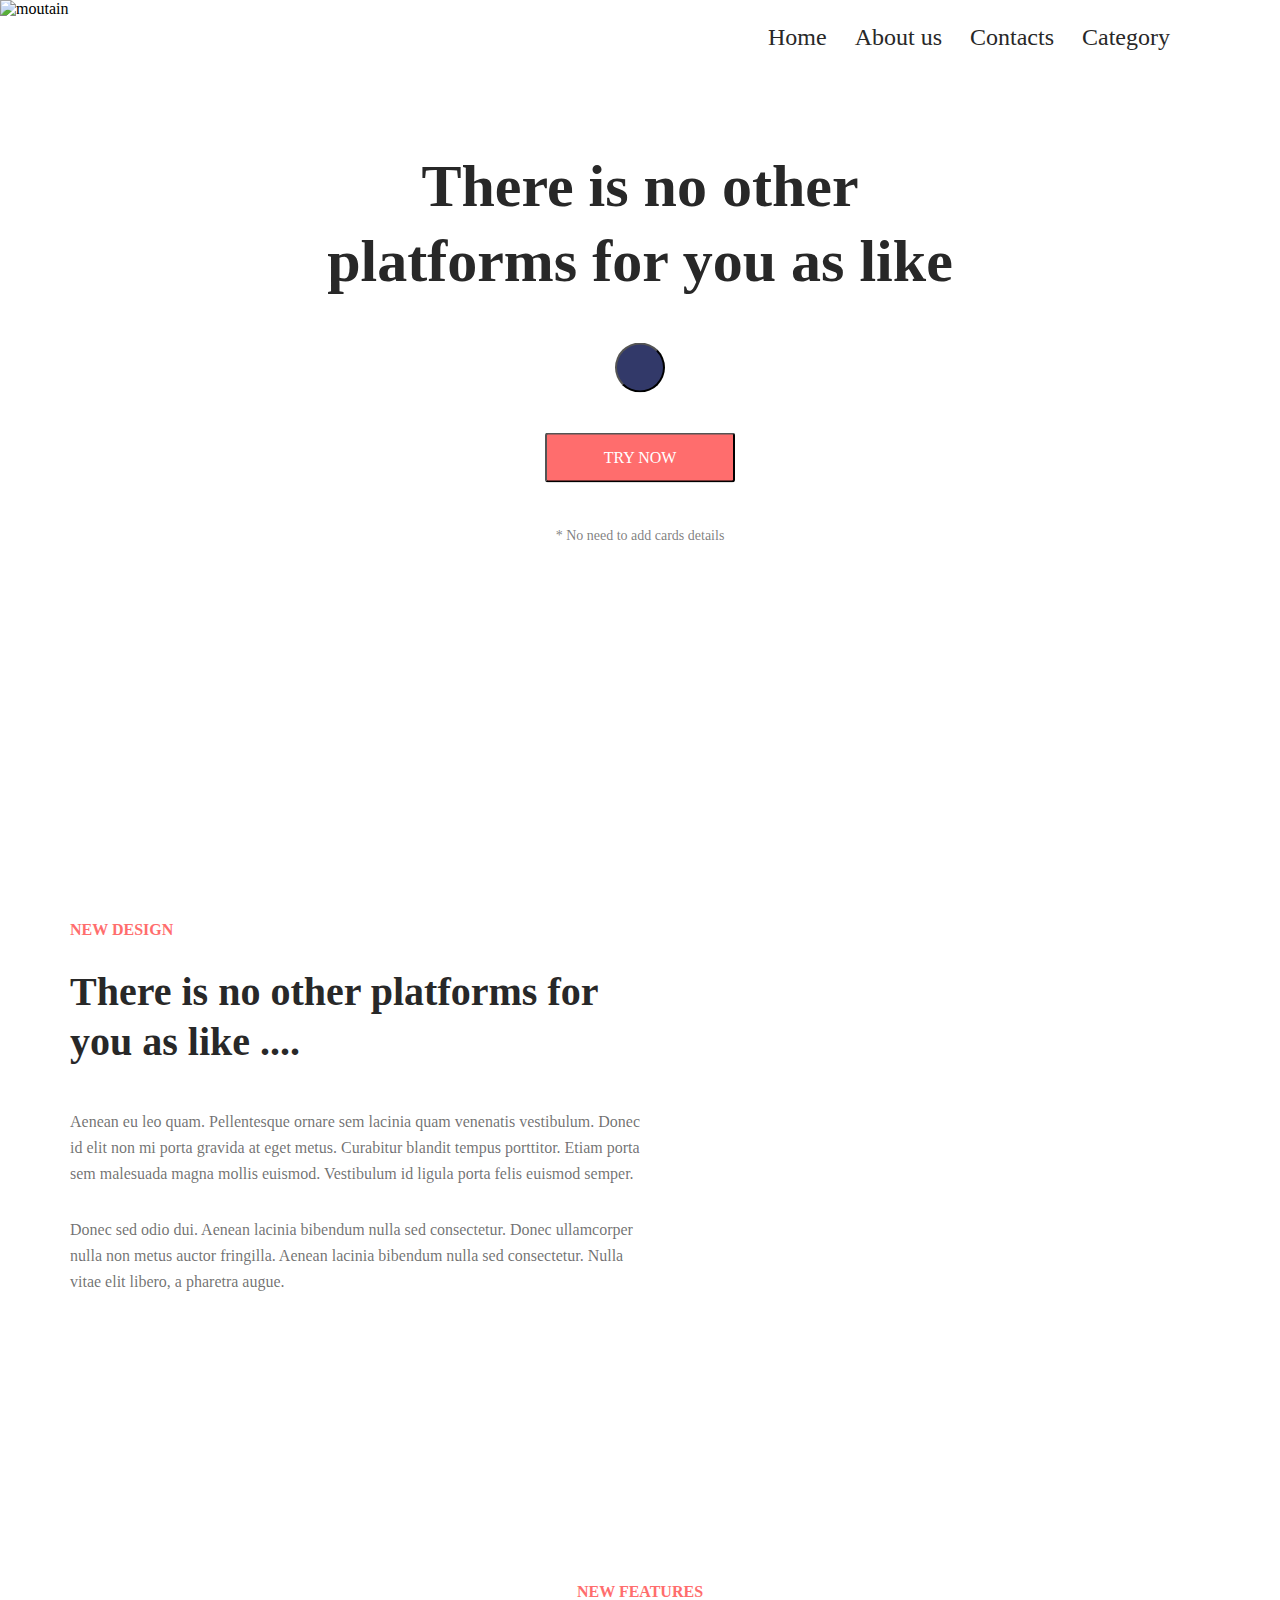
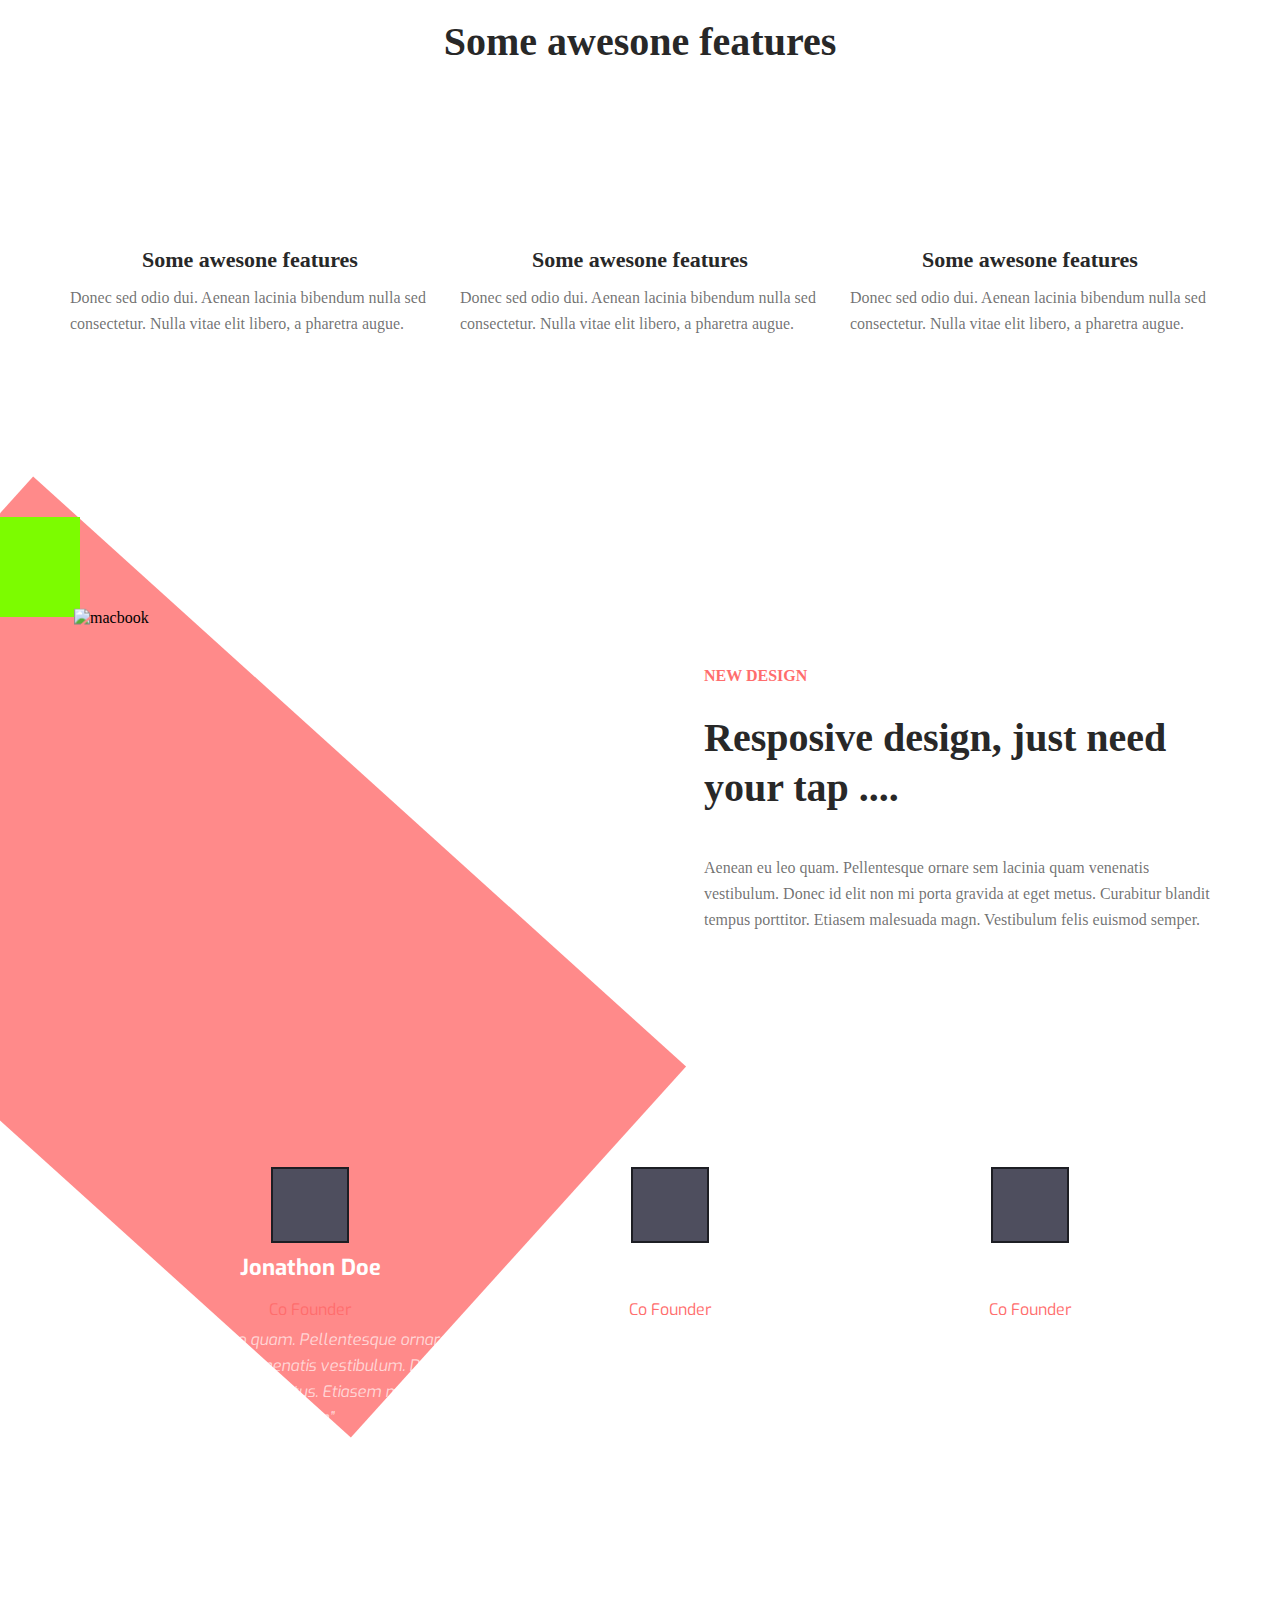
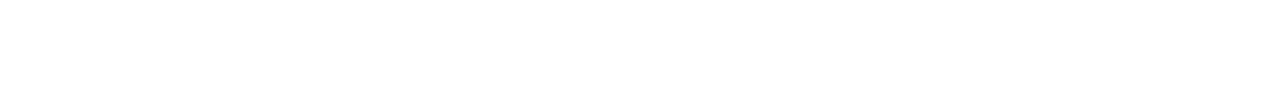
==== new-design/index.html @ 98acbd94 "end work" ====
<!DOCTYPE html>
<html lang="en">
  <head>
    <meta charset="UTF-8" />
    <meta name="viewport" content="width=device-width, initial-scale=1.0" />
    <title>Document</title>
    <link rel="stylesheet" href="css/normalize.css" />
    <link
      href="https://fonts.googleapis.com/css2?family=Exo:wght@500&display=swap"
      rel="stylesheet"
    />
    <link rel="stylesheet" href="css/style.css" />
  </head>
  <body>
    <header class="clearfix header">
      <div class="wrapper clearfix">
        <nav class="navigation">
          <ul class="menu clearfix">
            <li class="menu-list">
              <a href="#" class="menu-list-link">Home</a>
            </li>
            <li class="menu-list">
              <a href="#" class="menu-list-link">About us</a>
            </li>
            <li class="menu-list">
              <a href="#" class="menu-list-link">Contacts</a>
            </li>
            <li class="menu-list">
              <a href="#" class="menu-list-link">Category</a>
            </li>
          </ul>
        </nav>
      </div>

      <img
        src="img/header_bg.jpg"
        alt="moutain"
        width="1440"
        height="813"
        class="mount-bg"
      />
      <section class="video-section">
        <h1 class="main-title">There is no other platforms for you as like</h1>
        <button type="button" class="circle-button"></button>
        <button class="try-now-button">try now</button>
        <p class="video-text">* No need to add cards details</p>
      </section>
    </header>
    <main>
      <section class="new-design">
        <div class="design-wrapper">
          <div class="new-design-text-wrapper">
            <h2 class="title">NEW DESIGN</h2>
            <h3 class="second-title">
              There is no other platforms for you as like ....
            </h3>
            <p class="new-design-text">
              Aenean eu leo quam. Pellentesque ornare sem lacinia quam venenatis
              vestibulum. Donec id elit non mi porta gravida at eget metus.
              Curabitur blandit tempus porttitor. Etiam porta sem malesuada
              magna mollis euismod. Vestibulum id ligula porta felis euismod
              semper.
            </p>
            <p class="new-design-text">
              Donec sed odio dui. Aenean lacinia bibendum nulla sed consectetur.
              Donec ullamcorper nulla non metus auctor fringilla. Aenean lacinia
              bibendum nulla sed consectetur. Nulla vitae elit libero, a
              pharetra augue.
            </p>
          </div>
        </div>
        <div class="bg-quad"></div>
      </section>
      <section class="features">
        <h2 class="title">NEW FEATURES</h2>
        <h3 class="second-title">Some awesone features</h3>
        <ul class="features-list clearfix">
          <li class="features-item picture">
            <h4 class="features-name">Some awesone features</h4>
            <p class="features-text">
              Donec sed odio dui. Aenean lacinia bibendum nulla sed consectetur.
              Nulla vitae elit libero, a pharetra augue.
            </p>
          </li>
          <li class="features-item airplane">
            <h4 class="features-name">Some awesone features</h4>
            <p class="features-text">
              Donec sed odio dui. Aenean lacinia bibendum nulla sed consectetur.
              Nulla vitae elit libero, a pharetra augue.
            </p>
          </li>
          <li class="features-item bulb">
            <h4 class="features-name">Some awesone features</h4>
            <p class="features-text">
              Donec sed odio dui. Aenean lacinia bibendum nulla sed consectetur.
              Nulla vitae elit libero, a pharetra augue.
            </p>
          </li>
        </ul>
      </section>
      <section class="resposive">
        <div class="rectangle"></div>
        <div class="hidden"></div>
        <div class="rec"></div>
        <!-- <div class="resposive-wrapper"> -->
        <img
          src="img/macbook.png"
          alt="macbook"
          width="630"
          height="367"
          class="macbook"
        />
        <div class="resposive-text">
          <h2 class="title">NEW DESIGN</h2>
          <h3 class="second-title">
            Resposive design, just need your tap ....
          </h3>
          <p class="features-text">
            Aenean eu leo quam. Pellentesque ornare sem lacinia quam venenatis
            vestibulum. Donec id elit non mi porta gravida at eget metus.
            Curabitur blandit tempus porttitor. Etiasem malesuada magn.
            Vestibulum felis euismod semper.
          </p>
        </div>
        <!-- </div> -->
      </section>
      <section class="fouders">
        <ul class="founder-list clearfix">
          <li class="founder-item">
            <div class="founder-rectangele"></div>
            <h3 class="fouder-title">Jonathon Doe</h3>
            <span class="founder-staring">Co Founder</span>
            <p class="fouder-text">
              “Aenean eu leo quam. Pellentesque ornare sem lacinia quam
              venenatis vestibulum. Donec id gravida at eget metus. Etiasem
              malesuada magn”
            </p>
          </li>
          <li class="founder-item">
            <div class="founder-rectangele"></div>
            <h3 class="fouder-title">Jonathon Doe</h3>
            <span class="founder-staring">Co Founder</span>
            <p class="fouder-text">
              “Aenean eu leo quam. Pellentesque ornare sem lacinia quam
              venenatis vestibulum. Donec id gravida at eget metus. Etiasem
              malesuada magn”
            </ы>
          </li>
          <li class="founder-item">
            <div class="founder-rectangele"></div>
            <h3 class="fouder-title">Jonathon Doe</h3>
            <span class="founder-staring">Co Founder</span>
            <p class="fouder-text">
              “Aenean eu leo quam. Pellentesque ornare sem lacinia quam
              venenatis vestibulum. Donec id gravida at eget metus. Etiasem
              malesuada magn”
            </ы>
          </li>
        </ul>
        <ul class="icons clearfix">
          <li class="icons-list icons-item-one"></li>
          <li class="icons-list icons-item-two"></li>
          <li class="icons-list icons-item-three"></li>
          <li class="icons-list icons-item-four"></li>
          <li class="icons-list icons-item-five"></li>
        </ul>
      </section>
    </main>
  </body>
</html>
---- new-design/css/style.css ----
html {
  box-sizing: border-box;
}
*,
*::before,
*::after {
  box-sizing: inherit;
}
* {
  margin: 0;
  padding: 0;
}
img {
  display: block;
  max-width: 100%;
  height: auto;
}
.clearfix::after {
  content: '';
  display: table;
  clear: both;
}
.wrapper {
  width: 1170px;
  position: absolute;
  margin: 0 auto;
}
.mount-bg {
  width: 100%;
  z-index: -1;
}
.header {
  position: relative;
}
.navigation {
  float: right;
}
.menu-list {
  float: left;
  list-style: none;
}
.menu-list:not(:last-child) {
  margin-right: 28px;
}
.menu-list-link {
  text-decoration: none;
  font-size: 24px;
  font-family: 'Myriad Pro';
  color: rgb(40, 40, 40);
  line-height: 3.125;
  text-align: center;
}
.video-section {
  position: absolute;
  top: 50%;
  left: 50%;
  transform: translate(-50%, -50%);
}
.main-title {
  font-size: 60px;
  font-family: 'Myriad Pro';
  color: rgb(40, 40, 40);
  line-height: 1.25;
  text-align: center;
  margin-bottom: 44px;
}
.circle-button {
  display: block;
  width: 50px;
  height: 50px;
  border-radius: 50%;
  background-color: #323969;
  margin: 0 auto;
  background-image: url(../img/icon/polygon.png);
  background-repeat: no-repeat;
  background-position: center center;
  margin-bottom: 40px;
  cursor: pointer;
}
.try-now-button {
  display: block;
  width: 190px;
  height: 50px;
  background-color: #ff6d6d;
  border-radius: 3px;
  color: #ffffff;
  cursor: pointer;
  font-size: 16px;
  font-family: 'Myriad Pro';
  color: rgb(255, 255, 255);
  text-transform: uppercase;
  text-align: center;
  margin: 0 auto 16px;
}
.video-text {
  font-size: 14px;
  font-family: 'Myriad Pro';
  color: rgba(40, 40, 40, 0.6);
  line-height: 5.357;
  text-align: center;
  margin: 0;
}
.new-design {
  position: relative;
  width: 100%;
}
.design-wrapper {
  width: 1140px;
  margin: 0 auto 152px;
}
.title {
  font-size: 16px;
  font-family: 'Myriad Pro';
  color: rgb(255, 109, 109);
  line-height: 3.125;
  text-align: left;
  margin-bottom: 12px;
}
.new-design-text-wrapper {
  padding-top: 182px;
  width: 585px;
}
.new-design-text {
  font-size: 16px;
  font-family: 'Myriad Pro';
  color: rgba(40, 40, 40, 0.659);
  line-height: 1.625;
}
.new-design-text:not(:last-child) {
  margin-bottom: 30px;
}
.bg-quad {
  position: absolute;
  right: 0;
  top: 0;
  width: 568px;
  height: 724px;
  background-image: url(../img/section2_img.jpg);
  background-repeat: no-repeat;
}
.features {
  position: relative;
  width: 100%;
  height: 100%;
  background-image: url(../img/section3_bg.jpg);
  background-repeat: no-repeat;
  background-position: center top;
  padding-bottom: 180px;
}
.design-title {
  font-size: 22px;
  font-family: 'Exo';
  color: rgb(40, 40, 40);
  line-height: 2.271;
  text-align: center;
}
.design-text {
  font-size: 16px;
  font-family: 'Exo';
  color: rgba(40, 40, 40, 0.659);
  line-height: 1.625;
  text-align: center;
}
.features .title {
  text-align: center;
  padding-top: 120px;
  margin: 0;
}
.second-title {
  font-size: 40px;
  font-family: 'Myriad Pro';
  color: rgb(40, 40, 40);
  line-height: 1.25;
  text-align: left;
  margin-bottom: 42px;
}
.features .second-title {
  text-align: center;
  margin-bottom: 88px;
}
.features-list {
  width: 1140px;
  display: block;
  margin: 0 auto;
}
.features-item {
  width: 360px;
  list-style: none;
  float: left;
  padding-top: 80px;
}
.features-item:not(:last-child) {
  margin-right: 30px;
}
.features-name {
  font-size: 22px;
  font-family: 'Myriad Pro';
  color: rgb(40, 40, 40);
  line-height: 2.271;
  text-align: center;
}
.features-text {
  font-size: 16px;
  font-family: 'Myriad Pro';
  color: rgba(40, 40, 40, 0.659);
  line-height: 1.625;
  text-align: center;
}
.features-item.picture {
  background-image: url(../img/icon/picture.png);
  background-repeat: no-repeat;
  background-position: center top;
}
.features-item.airplane {
  background-image: url(../img/icon/picture.png);
  background-repeat: no-repeat;
  background-position: center top;
}
.features-item.bulb {
  background-image: url(../img/icon/picture.png);
  background-repeat: no-repeat;
  background-position: center top;
}
.resposive {
  position: relative;
  width: 100%;
  padding-top: 90px;
  padding-bottom: 90px;
}
.rectangle {
  position: absolute;
  background-color: rgb(255, 109, 109);
  opacity: 0.8;
  position: absolute;
  transform: rotate(132.1deg);
  left: -58px;
  top: 0;
  width: 500px;
  height: 880px;
  z-index: -1;
}
.rec {
  position: absolute;
  top: 0;
  left: 0;
  width: 80px;
  height: 100px;
  background-color: lawngreen;
}
.macbook {
  position: absolute;
  top: 50%;
  left: 74px;
  transform: translateY(-50%);
}
.resposive-text {
  position: absolute;
  top: 50%;
  left: 55%;
  transform: translateY(-50%);
  width: 510px;
}
.features-text {
  text-align: left;
}
.hidden {
  /* background-color: lawngreen; */
  width: 1px;
  height: 370px;
}
.fouders {
  color: #ffffff;
  width: 100%;
  height: 100%;
  background-image: url(../img/founder_bg.png);
  background-repeat: no-repeat;
  background-position: center top;
  padding: 100px 0;
}
.founder-rectangele {
  margin: 0 auto;
  width: 78px;
  height: 76px;
  border-style: solid;
  border-width: 2px;
  border-color: rgb(29, 30, 36);
  background-color: rgb(78, 78, 94);
}
.fouder-title {
  font-size: 22px;
  font-family: 'Exo';
  color: rgb(255, 255, 255);
  line-height: 2.271;
  text-align: center;
}
.founder-staring {
  font-size: 16px;
  font-family: 'Exo';
  color: rgb(255, 109, 109);
  line-height: 2.125;
  text-align: center;
}
.fouder-text {
  font-size: 16px;
  font-family: 'Exo';
  color: rgba(255, 255, 255, 0.659);
  font-style: italic;
  line-height: 1.625;
  text-align: center;
}
.founder-list {
  width: 1140px;
  margin: 0 auto;
  padding-bottom: 90px;
}
.founder-item {
  list-style: none;
  width: 360px;
  float: right;
  text-align: center;
}
.icons-item-one {
  width: 130px;
  height: 65px;
  background-image: url(../img/partner-logo/partner-logo-1.png);
  background-repeat: no-repeat;
  background-position: center;
}
.icons-item-two {
  width: 110px;
  height: 56px;
  background-image: url(../img/partner-logo/partner-logo-4.png);
  background-repeat: no-repeat;
  background-position: center;
}
.icons-item-three {
  width: 98px;
  height: 85px;
  background-image: url(../img/partner-logo/partner-logo-5.png);
  background-repeat: no-repeat;
  background-position: center;
}
.icons-item-four {
  width: 95px;
  height: 61px;
  background-image: url(../img/partner-logo/partner-logo-7.png);
  background-repeat: no-repeat;
  background-position: center;
}
.icons-item-five {
  width: 120px;
  height: 54px;
  background-image: url(../img/partner-logo/partner-logo-8.png);
  background-repeat: no-repeat;
  background-position: center;
}
.icons-list {
  float: left;
  list-style: none;
}
.icons-list:not(:last-of-type) {
  margin-right: 86px;
}
.icons {
  width: 976px;
  margin: 0 auto;
}
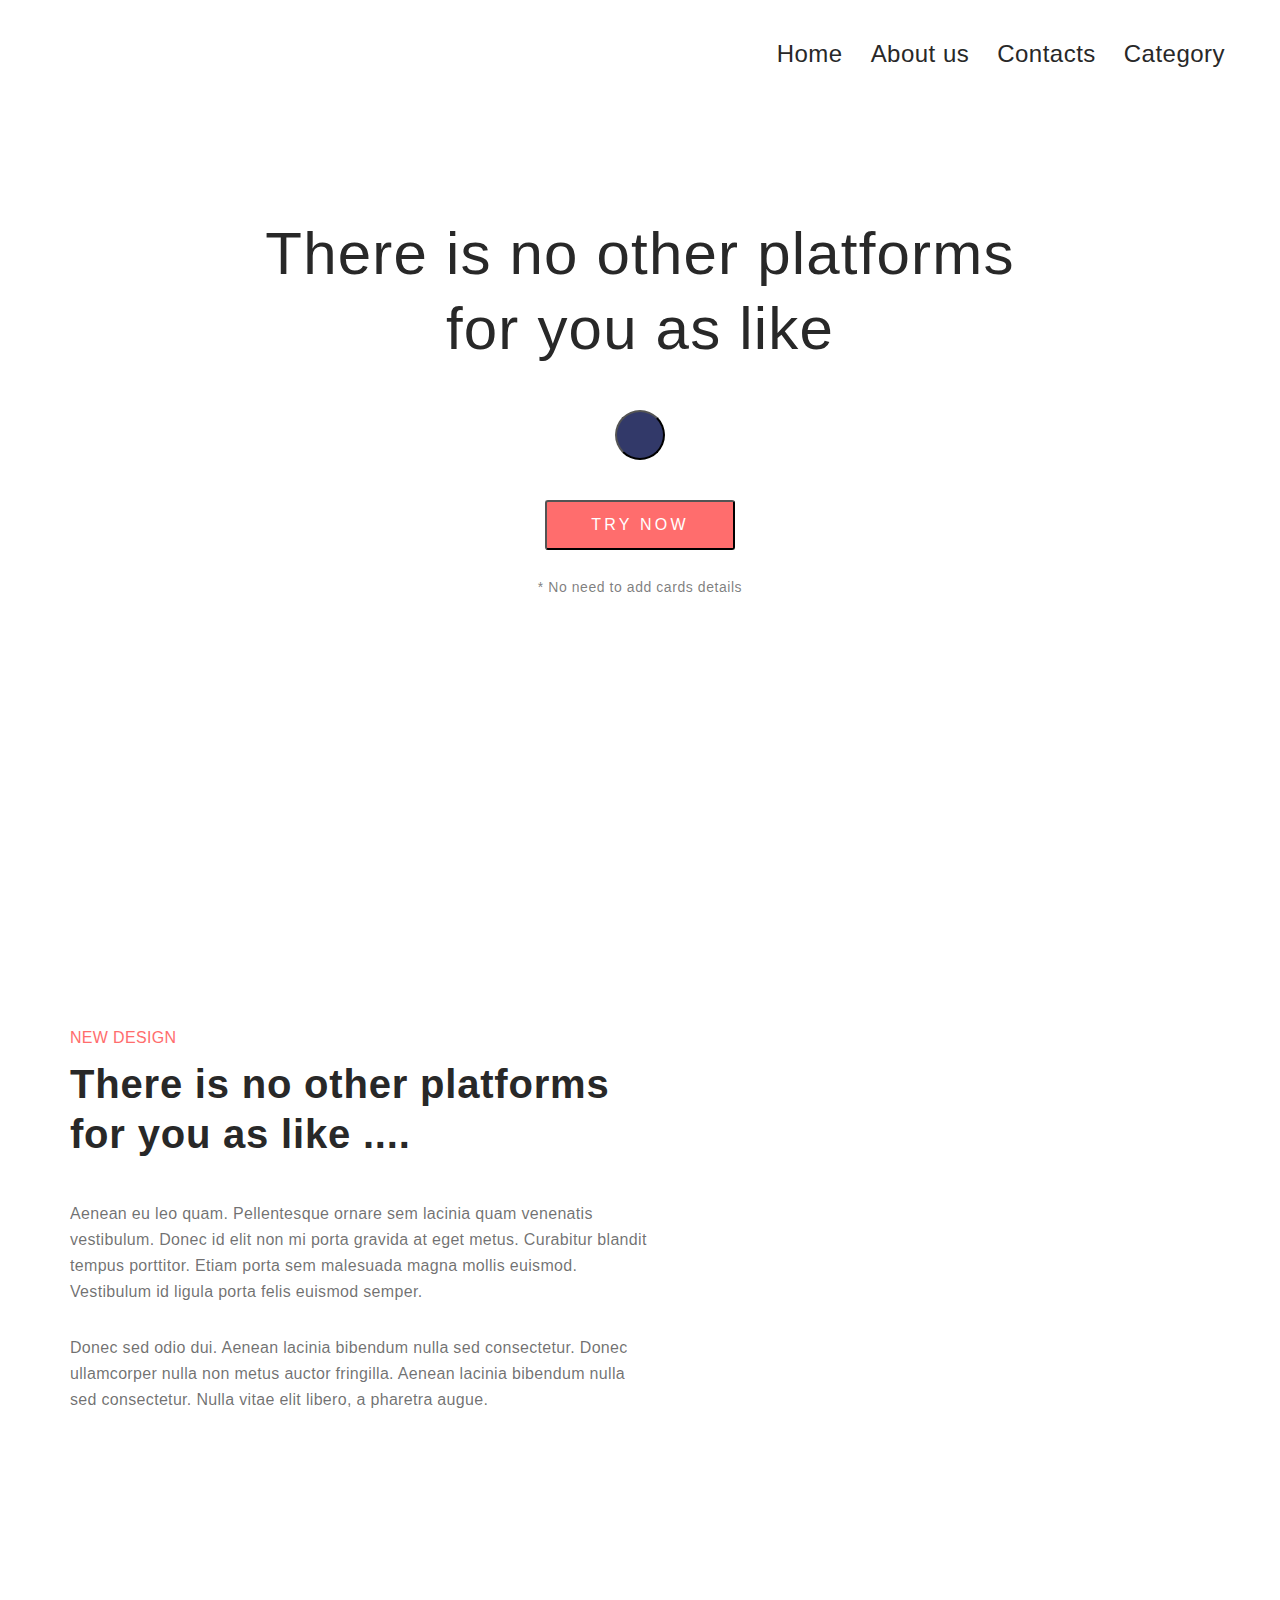
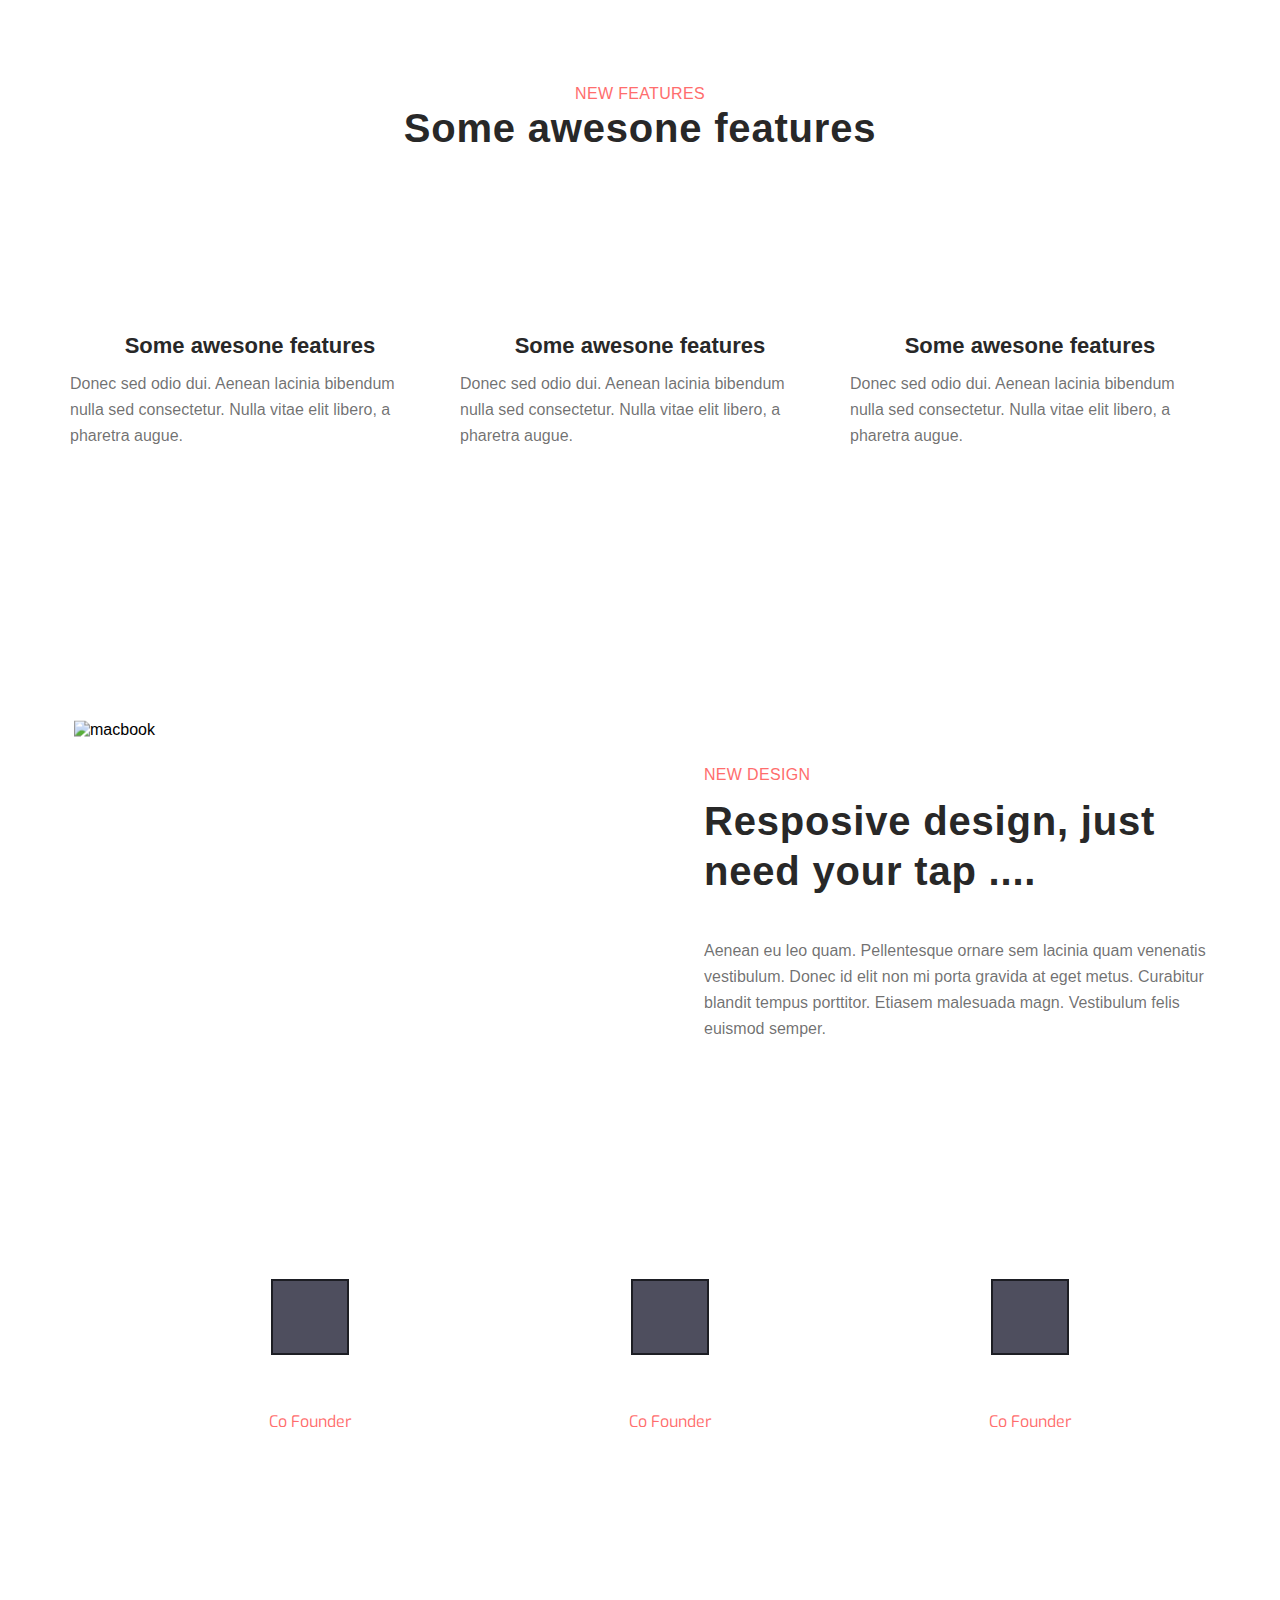
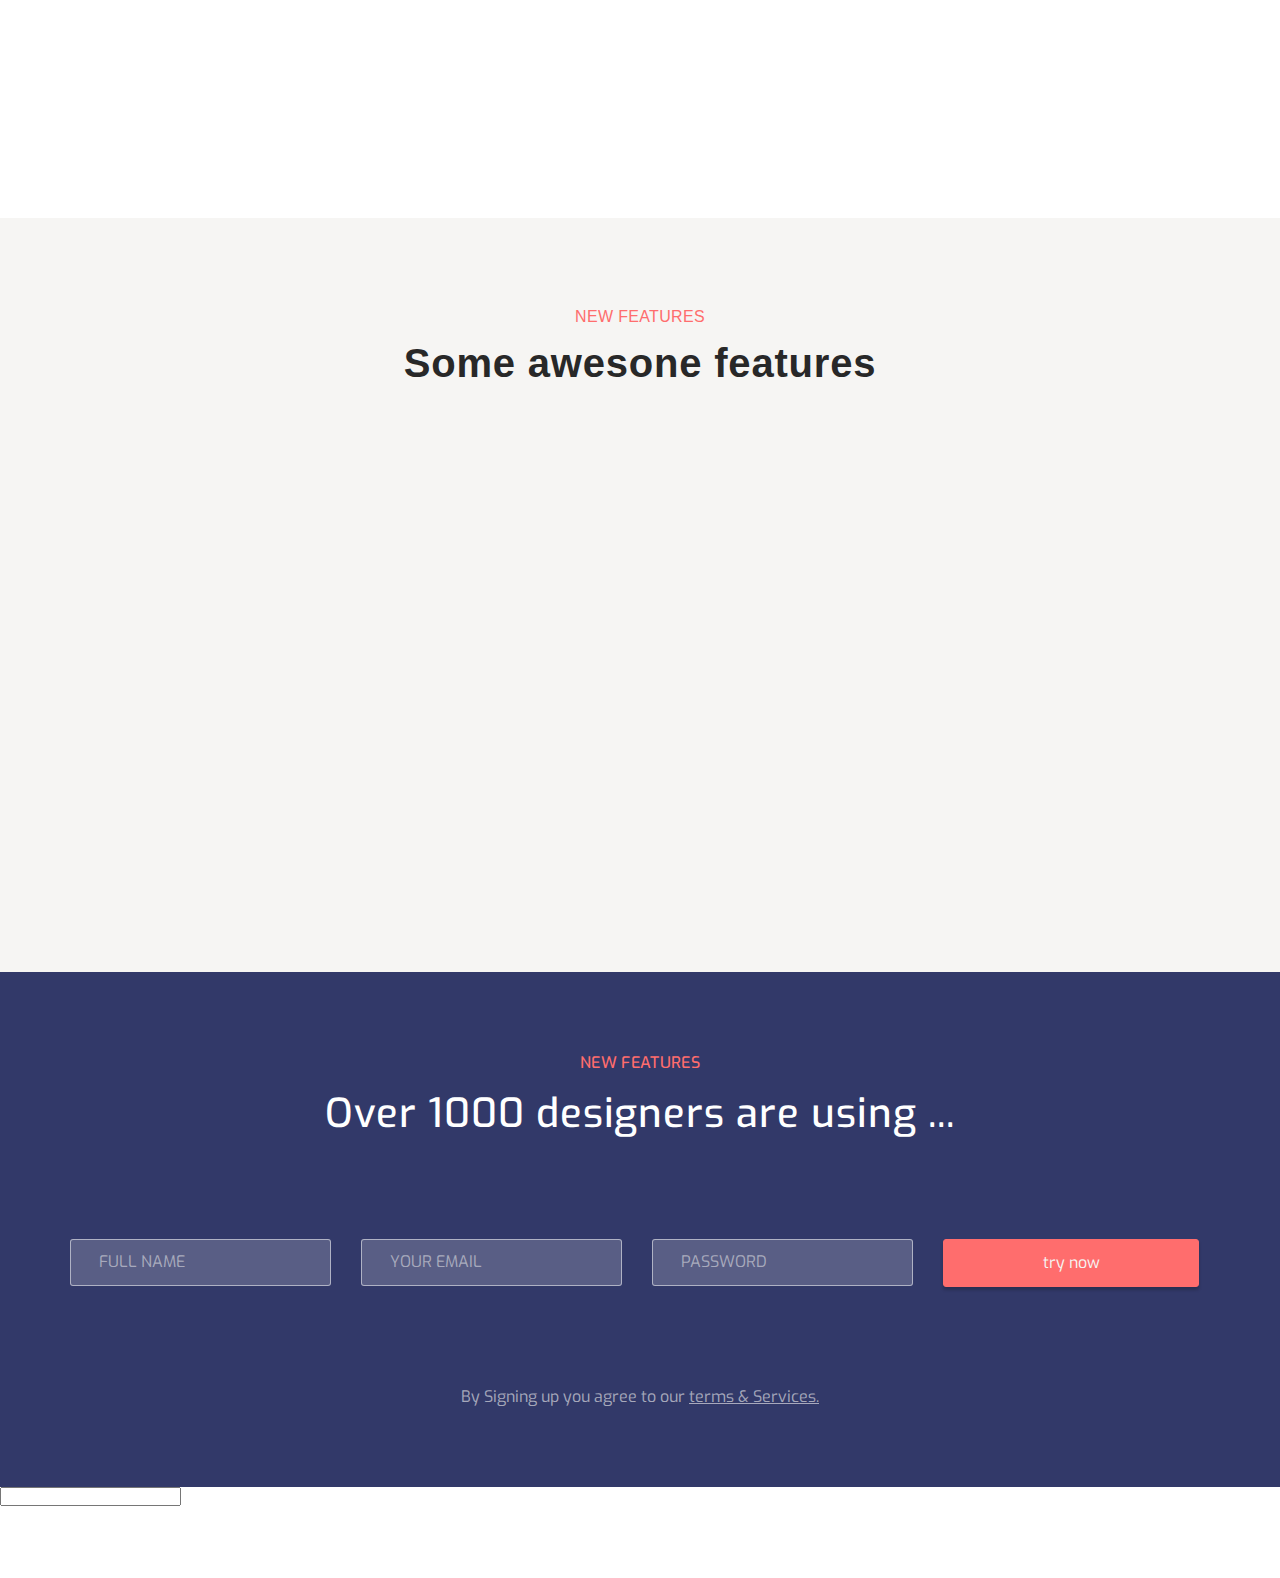
==== commit 76a8406d: "add footer" ====
--- a/new-design/index.html
+++ b/new-design/index.html
@@ -6,7 +6,7 @@
     <title>Document</title>
     <link rel="stylesheet" href="css/normalize.css" />
     <link
-      href="https://fonts.googleapis.com/css2?family=Exo:wght@500&display=swap"
+      href="https://fonts.googleapis.com/css?family=Exo:400,500&display=swap"
       rel="stylesheet"
     />
     <link rel="stylesheet" href="css/style.css" />
@@ -31,14 +31,6 @@
           </ul>
         </nav>
       </div>
-
-      <img
-        src="img/header_bg.jpg"
-        alt="moutain"
-        width="1440"
-        height="813"
-        class="mount-bg"
-      />
       <section class="video-section">
         <h1 class="main-title">There is no other platforms for you as like</h1>
         <button type="button" class="circle-button"></button>
@@ -100,9 +92,9 @@
       </section>
       <section class="resposive">
         <div class="rectangle"></div>
-        <div class="hidden"></div>
-        <div class="rec"></div>
-        <!-- <div class="resposive-wrapper"> -->
+        <!-- <div class="hidden"></div> -->
+        <!-- <div class="rec"></div> -->
+
         <img
           src="img/macbook.png"
           alt="macbook"
@@ -122,7 +114,6 @@
             Vestibulum felis euismod semper.
           </p>
         </div>
-        <!-- </div> -->
       </section>
       <section class="fouders">
         <ul class="founder-list clearfix">
@@ -144,7 +135,7 @@
               “Aenean eu leo quam. Pellentesque ornare sem lacinia quam
               venenatis vestibulum. Donec id gravida at eget metus. Etiasem
               malesuada magn”
-            </ы>
+            </p>
           </li>
           <li class="founder-item">
             <div class="founder-rectangele"></div>
@@ -154,7 +145,7 @@
               “Aenean eu leo quam. Pellentesque ornare sem lacinia quam
               venenatis vestibulum. Donec id gravida at eget metus. Etiasem
               malesuada magn”
-            </ы>
+            </p>
           </li>
         </ul>
         <ul class="icons clearfix">
@@ -165,6 +156,69 @@
           <li class="icons-list icons-item-five"></li>
         </ul>
       </section>
+      <section class="aweson">
+        <h2 class="title">NEW FEATURES</h2>
+        <h3 class="second-title">Some awesone features</h3>
+      </section>
+      <section class="form">
+        <div class="form-wrapper">
+          <h2 class="title">NEW FEATURES</h2>
+          <h3 class="second-title">Over 1000 designers are using ...</h3>
+          <div class="floatform clearfix">
+            <input
+              type="text"
+              class="input-form float-form"
+              placeholder="Full Name"
+            />
+            <input
+              type="text"
+              class="input-form float-form"
+              placeholder="Your email"
+            />
+            <input
+              type="text"
+              class="input-form float-form"
+              placeholder="Password"
+            />
+
+            <button type="button" class="button-tryit">try now</button>
+          </div>
+          <p class="term-text">
+            By Signing up you agree to our
+            <a href="" class="term-link">terms & Services.</a>
+          </p>
+        </div>
+      </section>
+      <footer class="footer">
+        <div class="footer-block">
+          <h5 class="footer-title"></h5>
+          <p class="footer-sutitle"></p>
+        </div>
+        <div class="footer-block">
+          <h5 class="footer-title"></h5>
+          <p class="footer-sutitle"></p>
+          <p class="footer-sutitle"></p>
+          <p class="footer-sutitle"></p>
+        </div>
+        <div class="footer-block">
+          <h5 class="footer-title"></h5>
+          <p class="footer-sutitle"></p>
+          <p class="footer-sutitle"></p>
+          <p class="footer-sutitle"></p>
+        </div>
+        <div class="footer-block">
+          <h5 class="footer-title"></h5>
+          <form action="#">
+            <input type="text" />
+            <ul>
+              <li></li>
+              <li></li>
+              <li></li>
+              <li></li>
+            </ul>
+          </form>
+        </div>
+      </footer>
     </main>
   </body>
 </html>
--- a/new-design/css/style.css
+++ b/new-design/css/style.css
@@ -15,6 +15,9 @@
   max-width: 100%;
   height: auto;
 }
+body {
+  font-family: 'Myriad Pro', sans-serif;
+}
 .clearfix::after {
   content: '';
   display: table;
@@ -22,15 +25,15 @@
 }
 .wrapper {
   width: 1170px;
-  position: absolute;
-  margin: 0 auto;
-}
-.mount-bg {
-  width: 100%;
-  z-index: -1;
+  margin: 0 auto 148px;
 }
 .header {
   position: relative;
+  width: 100%;
+  background-image: url(../img/header_bg.jpg);
+  background-repeat: no-repeat;
+  background-size: cover;
+  padding: 40px 0 222px;
 }
 .navigation {
   float: right;
@@ -45,24 +48,21 @@
 .menu-list-link {
   text-decoration: none;
   font-size: 24px;
-  font-family: 'Myriad Pro';
+  letter-spacing: 0.02em;
+  font-family: 'Myriad Pro', sans-serif;
   color: rgb(40, 40, 40);
-  line-height: 3.125;
-  text-align: center;
-}
-.video-section {
-  position: absolute;
-  top: 50%;
-  left: 50%;
-  transform: translate(-50%, -50%);
+  text-align: center;
 }
 .main-title {
+  width: 750px;
   font-size: 60px;
-  font-family: 'Myriad Pro';
+  font-weight: 400;
+  font-family: 'Myriad Pro', sans-serif;
+  letter-spacing: 0.02em;
   color: rgb(40, 40, 40);
   line-height: 1.25;
   text-align: center;
-  margin-bottom: 44px;
+  margin: 0 auto 44px;
 }
 .circle-button {
   display: block;
@@ -73,7 +73,7 @@
   margin: 0 auto;
   background-image: url(../img/icon/polygon.png);
   background-repeat: no-repeat;
-  background-position: center center;
+  background-position: center;
   margin-bottom: 40px;
   cursor: pointer;
 }
@@ -86,18 +86,20 @@
   color: #ffffff;
   cursor: pointer;
   font-size: 16px;
-  font-family: 'Myriad Pro';
+  font-family: 'Myriad Pro', sans-serif;
+  letter-spacing: 0.2em;
   color: rgb(255, 255, 255);
   text-transform: uppercase;
   text-align: center;
-  margin: 0 auto 16px;
+  margin: 0 auto;
 }
 .video-text {
   font-size: 14px;
-  font-family: 'Myriad Pro';
+  font-family: 'Myriad Pro', sans-serif;
   color: rgba(40, 40, 40, 0.6);
   line-height: 5.357;
   text-align: center;
+  letter-spacing: 0.04em;
   margin: 0;
 }
 .new-design {
@@ -110,11 +112,12 @@
 }
 .title {
   font-size: 16px;
-  font-family: 'Myriad Pro';
+  font-family: 'Myriad Pro', sans-serif;
   color: rgb(255, 109, 109);
-  line-height: 3.125;
   text-align: left;
   margin-bottom: 12px;
+  font-weight: 500;
+  letter-spacing: 0.02em;
 }
 .new-design-text-wrapper {
   padding-top: 182px;
@@ -122,9 +125,10 @@
 }
 .new-design-text {
   font-size: 16px;
-  font-family: 'Myriad Pro';
+  font-family: 'Myriad Pro', sans-serif;
   color: rgba(40, 40, 40, 0.659);
   line-height: 1.625;
+  letter-spacing: 0.02em;
 }
 .new-design-text:not(:last-child) {
   margin-bottom: 30px;
@@ -143,20 +147,22 @@
   width: 100%;
   height: 100%;
   background-image: url(../img/section3_bg.jpg);
+  background-size: cover;
   background-repeat: no-repeat;
   background-position: center top;
   padding-bottom: 180px;
 }
 .design-title {
   font-size: 22px;
-  font-family: 'Exo';
+  font-family: 'Exo', sans-serif;
   color: rgb(40, 40, 40);
   line-height: 2.271;
   text-align: center;
+  letter-spacing: 0.02em;
 }
 .design-text {
   font-size: 16px;
-  font-family: 'Exo';
+  font-family: 'Exo', sans-serif;
   color: rgba(40, 40, 40, 0.659);
   line-height: 1.625;
   text-align: center;
@@ -165,14 +171,16 @@
   text-align: center;
   padding-top: 120px;
   margin: 0;
+  letter-spacing: 0.02em;
 }
 .second-title {
   font-size: 40px;
-  font-family: 'Myriad Pro';
+  font-family: 'Myriad Pro', sans-serif;
   color: rgb(40, 40, 40);
   line-height: 1.25;
   text-align: left;
   margin-bottom: 42px;
+  letter-spacing: 0.02em;
 }
 .features .second-title {
   text-align: center;
@@ -194,14 +202,14 @@
 }
 .features-name {
   font-size: 22px;
-  font-family: 'Myriad Pro';
+  font-family: 'Myriad Pro', sans-serif;
   color: rgb(40, 40, 40);
   line-height: 2.271;
   text-align: center;
 }
 .features-text {
   font-size: 16px;
-  font-family: 'Myriad Pro';
+  font-family: 'Myriad Pro', sans-serif;
   color: rgba(40, 40, 40, 0.659);
   line-height: 1.625;
   text-align: center;
@@ -224,6 +232,7 @@
 .resposive {
   position: relative;
   width: 100%;
+  min-height: 550px;
   padding-top: 90px;
   padding-bottom: 90px;
 }
@@ -238,14 +247,12 @@
   width: 500px;
   height: 880px;
   z-index: -1;
-}
-.rec {
-  position: absolute;
-  top: 0;
-  left: 0;
-  width: 80px;
-  height: 100px;
-  background-color: lawngreen;
+  opacity: 0;
+  transition: 1s;
+}
+.resposive:hover .rectangle {
+  opacity: 1;
+  transition: 1s;
 }
 .macbook {
   position: absolute;
@@ -264,7 +271,6 @@
   text-align: left;
 }
 .hidden {
-  /* background-color: lawngreen; */
   width: 1px;
   height: 370px;
 }
@@ -274,6 +280,7 @@
   height: 100%;
   background-image: url(../img/founder_bg.png);
   background-repeat: no-repeat;
+  background-size: cover;
   background-position: center top;
   padding: 100px 0;
 }
@@ -288,21 +295,21 @@
 }
 .fouder-title {
   font-size: 22px;
-  font-family: 'Exo';
+  font-family: 'Exo', sans-serif;
   color: rgb(255, 255, 255);
   line-height: 2.271;
   text-align: center;
 }
 .founder-staring {
   font-size: 16px;
-  font-family: 'Exo';
+  font-family: 'Exo', sans-serif;
   color: rgb(255, 109, 109);
   line-height: 2.125;
   text-align: center;
 }
 .fouder-text {
   font-size: 16px;
-  font-family: 'Exo';
+  font-family: 'Exo', sans-serif;
   color: rgba(255, 255, 255, 0.659);
   font-style: italic;
   line-height: 1.625;
@@ -365,3 +372,109 @@
   width: 976px;
   margin: 0 auto;
 }
+.aweson {
+  min-height: 754px;
+  background-image: url(../img/window.png), linear-gradient(#f6f5f3, #f6f5f3);
+  background-repeat: no-repeat;
+  background-position: center bottom;
+  text-align: center;
+  padding: 90px 0 0;
+}
+.aweson .title {
+  text-align: center;
+}
+.aweson .second-title {
+  text-align: center;
+}
+.form {
+  padding: 80px 0 80px;
+  background-color: #323969;
+}
+
+.form-wrapper {
+  width: 1140px;
+  margin: 0 auto;
+}
+.button-tryit {
+  border-width: 1px;
+  border-color: rgb(255, 109, 109);
+  border-style: solid;
+  border-radius: 3px;
+  background-color: rgb(255, 109, 109);
+  box-shadow: 0px 3px 3px 0px rgba(14, 15, 15, 0.25);
+  width: 256px;
+  height: 48px;
+}
+.float-form {
+  float: left;
+}
+.input-form {
+  border-width: 1px;
+  border-color: rgb(255, 255, 255, 0.52);
+  border-style: solid;
+  border-radius: 3px;
+  background-color: rgba(246, 245, 243, 0.2);
+  width: 261px;
+  height: 47px;
+}
+.float-form:not(:last-child) {
+  margin: 0 30px 100px 0;
+  padding-left: 28px;
+}
+.float-form::-webkit-input-placeholder {
+  font-size: 16px;
+  font-family: 'Exo', sans-serif;
+  color: rgb(246, 245, 243, 0.52);
+  text-align: left;
+  text-transform: uppercase;
+}
+.button-tryit {
+  position: relative;
+  font-size: 16px;
+  font-family: 'Exo', sans-serif;
+  font-weight: 400;
+  color: rgb(246, 245, 243);
+  text-align: center;
+  cursor: pointer;
+}
+.button-tryit::before {
+  content: '';
+  display: block;
+  position: absolute;
+  width: 226px;
+  height: 41px;
+  top: -58px;
+  left: 50%;
+  transform: translateX(-50%);
+  background-image: url(../img/free-trial.png);
+  background-repeat: no-repeat;
+  margin-bottom: 40px;
+}
+.term-text {
+  font-size: 16px;
+  font-family: 'Exo', sans-serif;
+  color: rgba(246, 245, 243, 0.6);
+  text-align: center;
+}
+.term-link {
+  font-size: 16px;
+  font-family: 'Exo', sans-serif;
+  color: rgba(246, 245, 243, 0.6);
+  cursor: pointer;
+}
+.form-wrapper .second-title {
+  font-size: 40px;
+  font-family: 'Exo', sans-serif;
+  font-weight: 500;
+  color: rgb(255, 255, 255);
+  line-height: 1.25;
+  text-align: center;
+}
+.form-wrapper .title {
+  font-family: 'Exo', sans-serif;
+  text-align: center;
+  margin-bottom: 16px;
+}
+.form .second-title {
+  margin-bottom: 100px;
+}
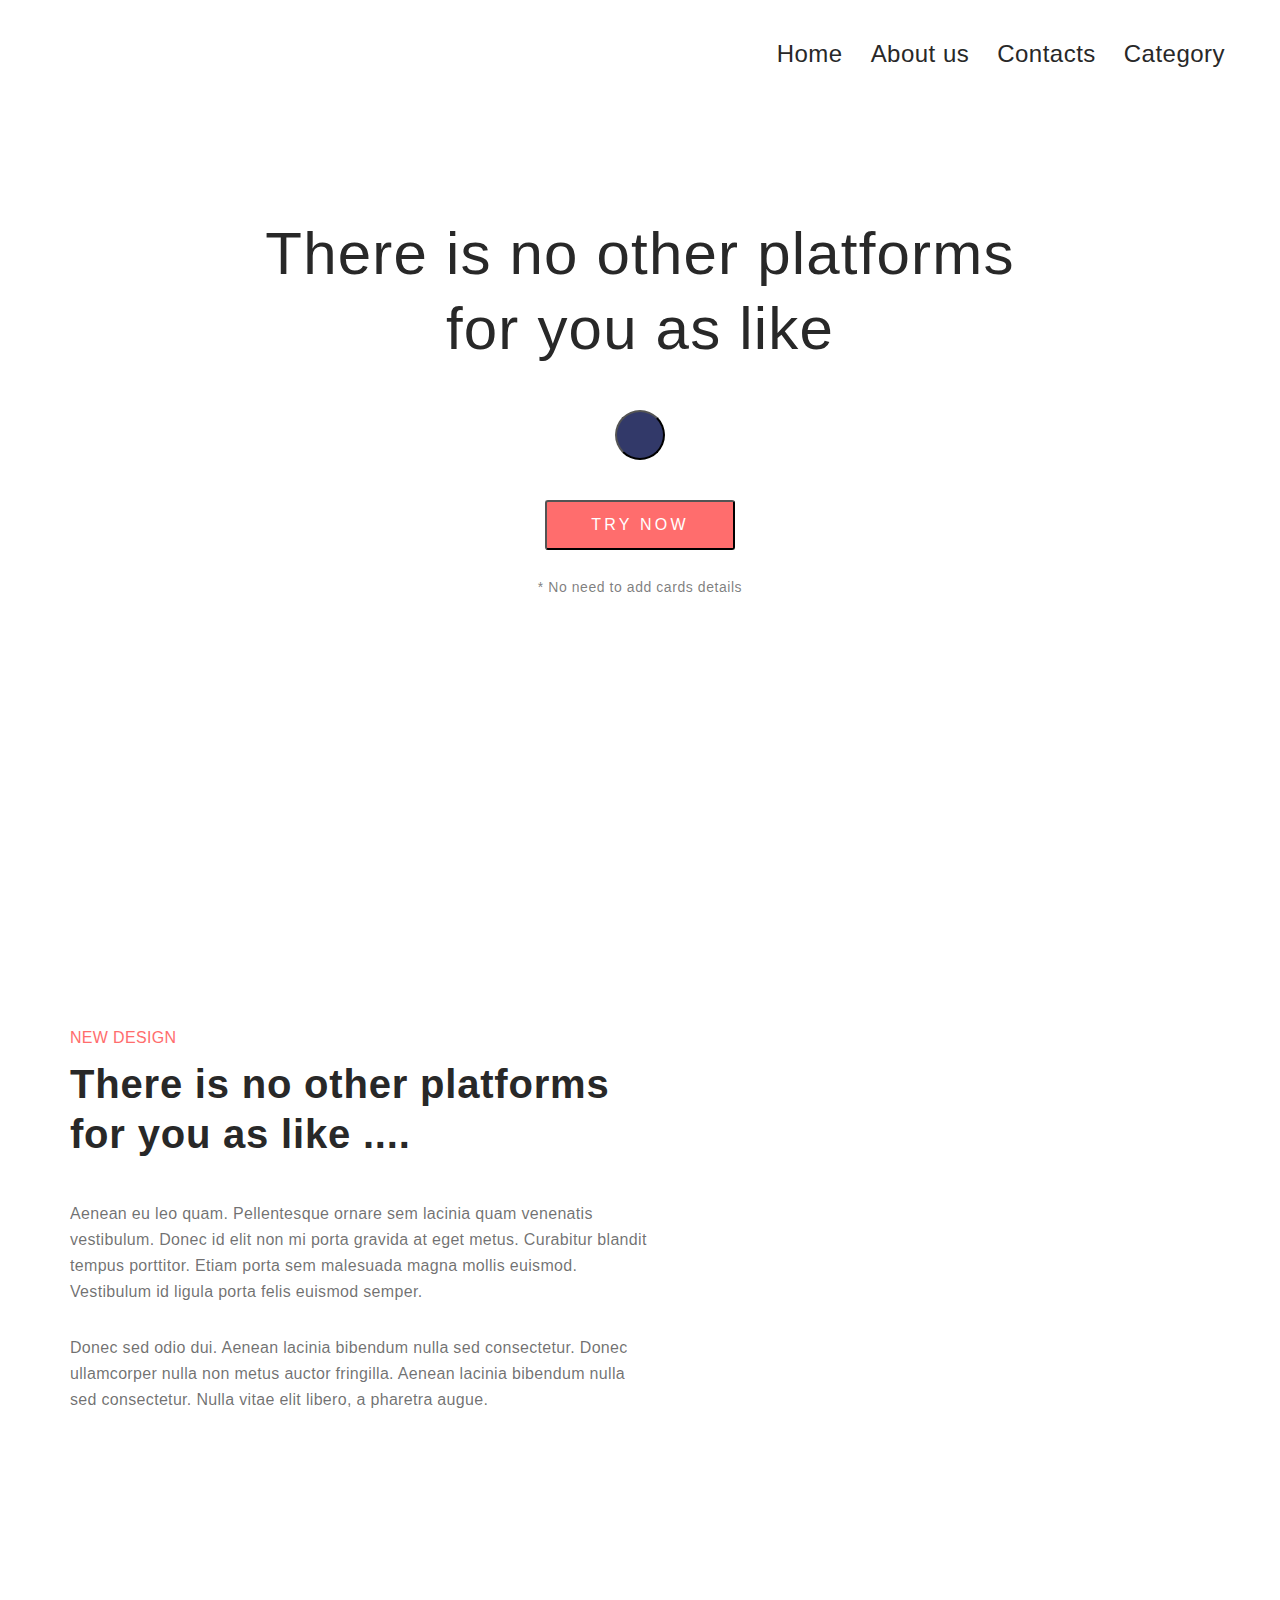
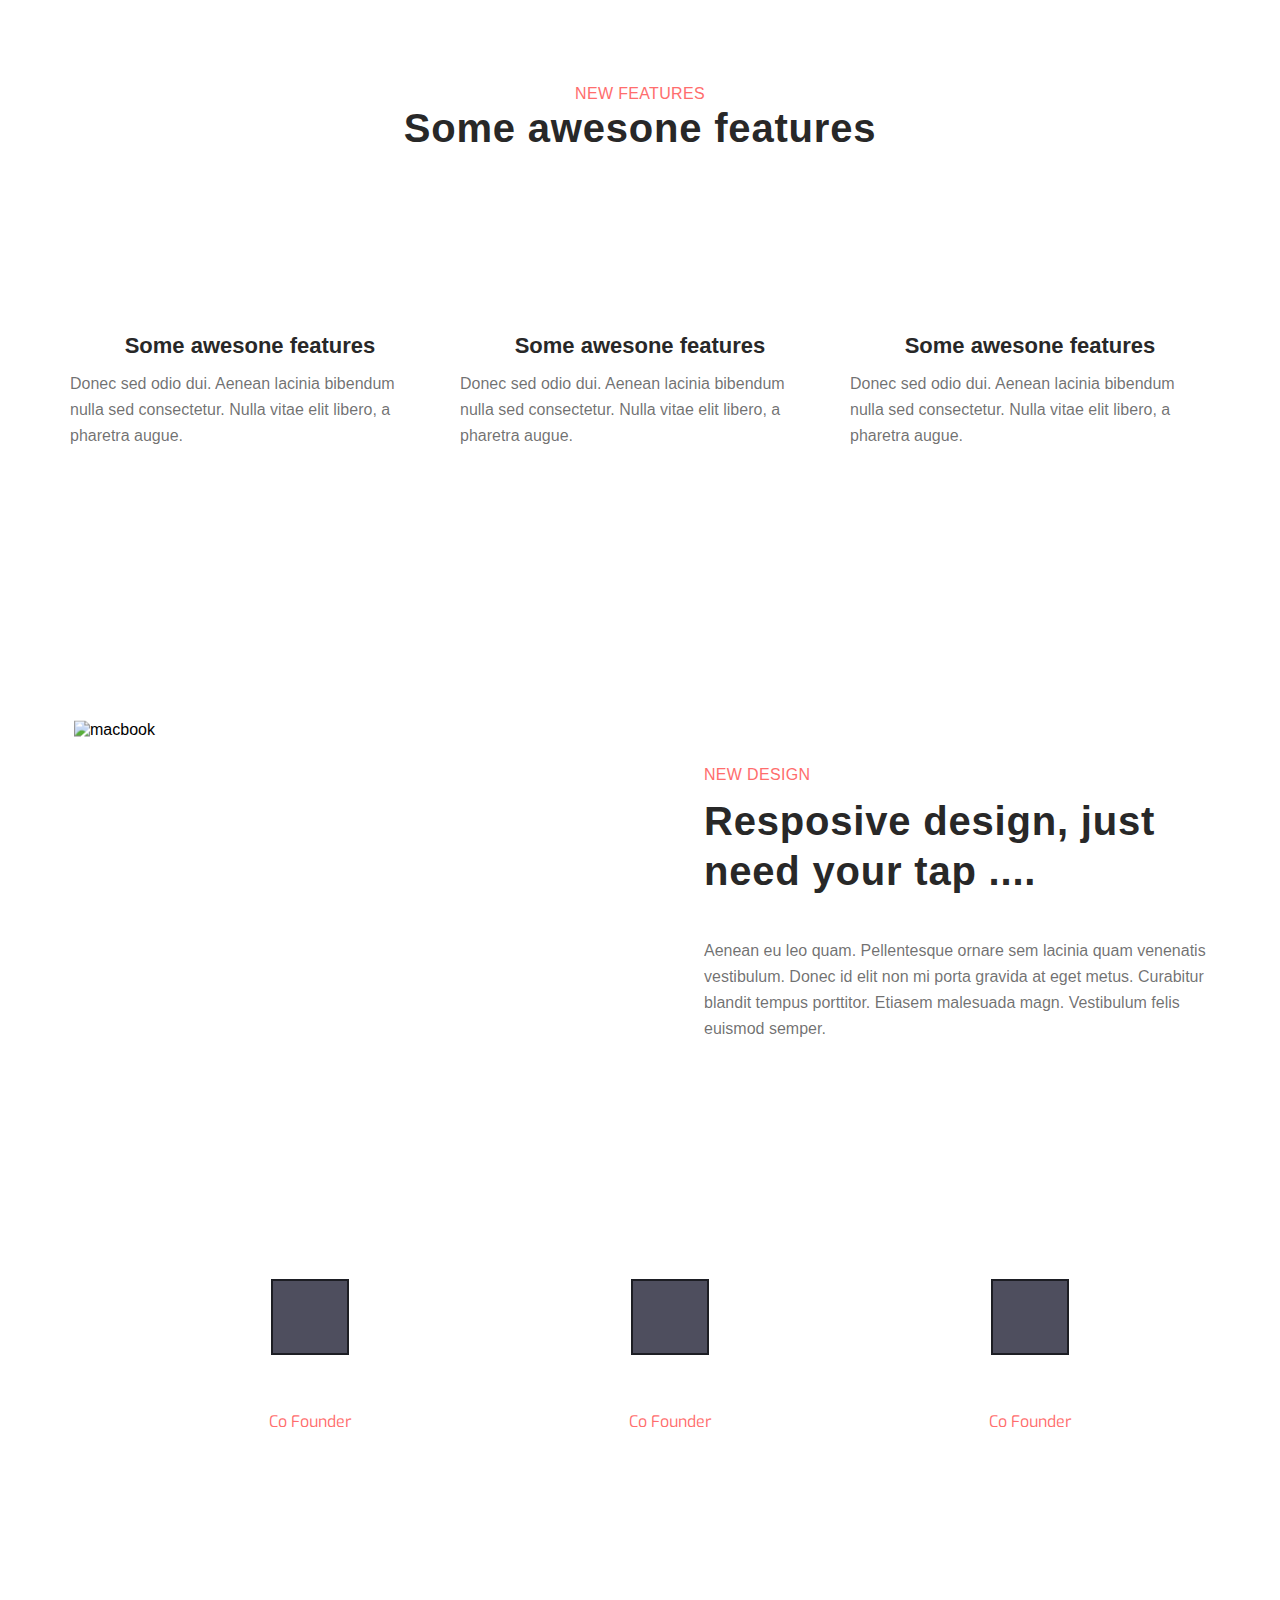
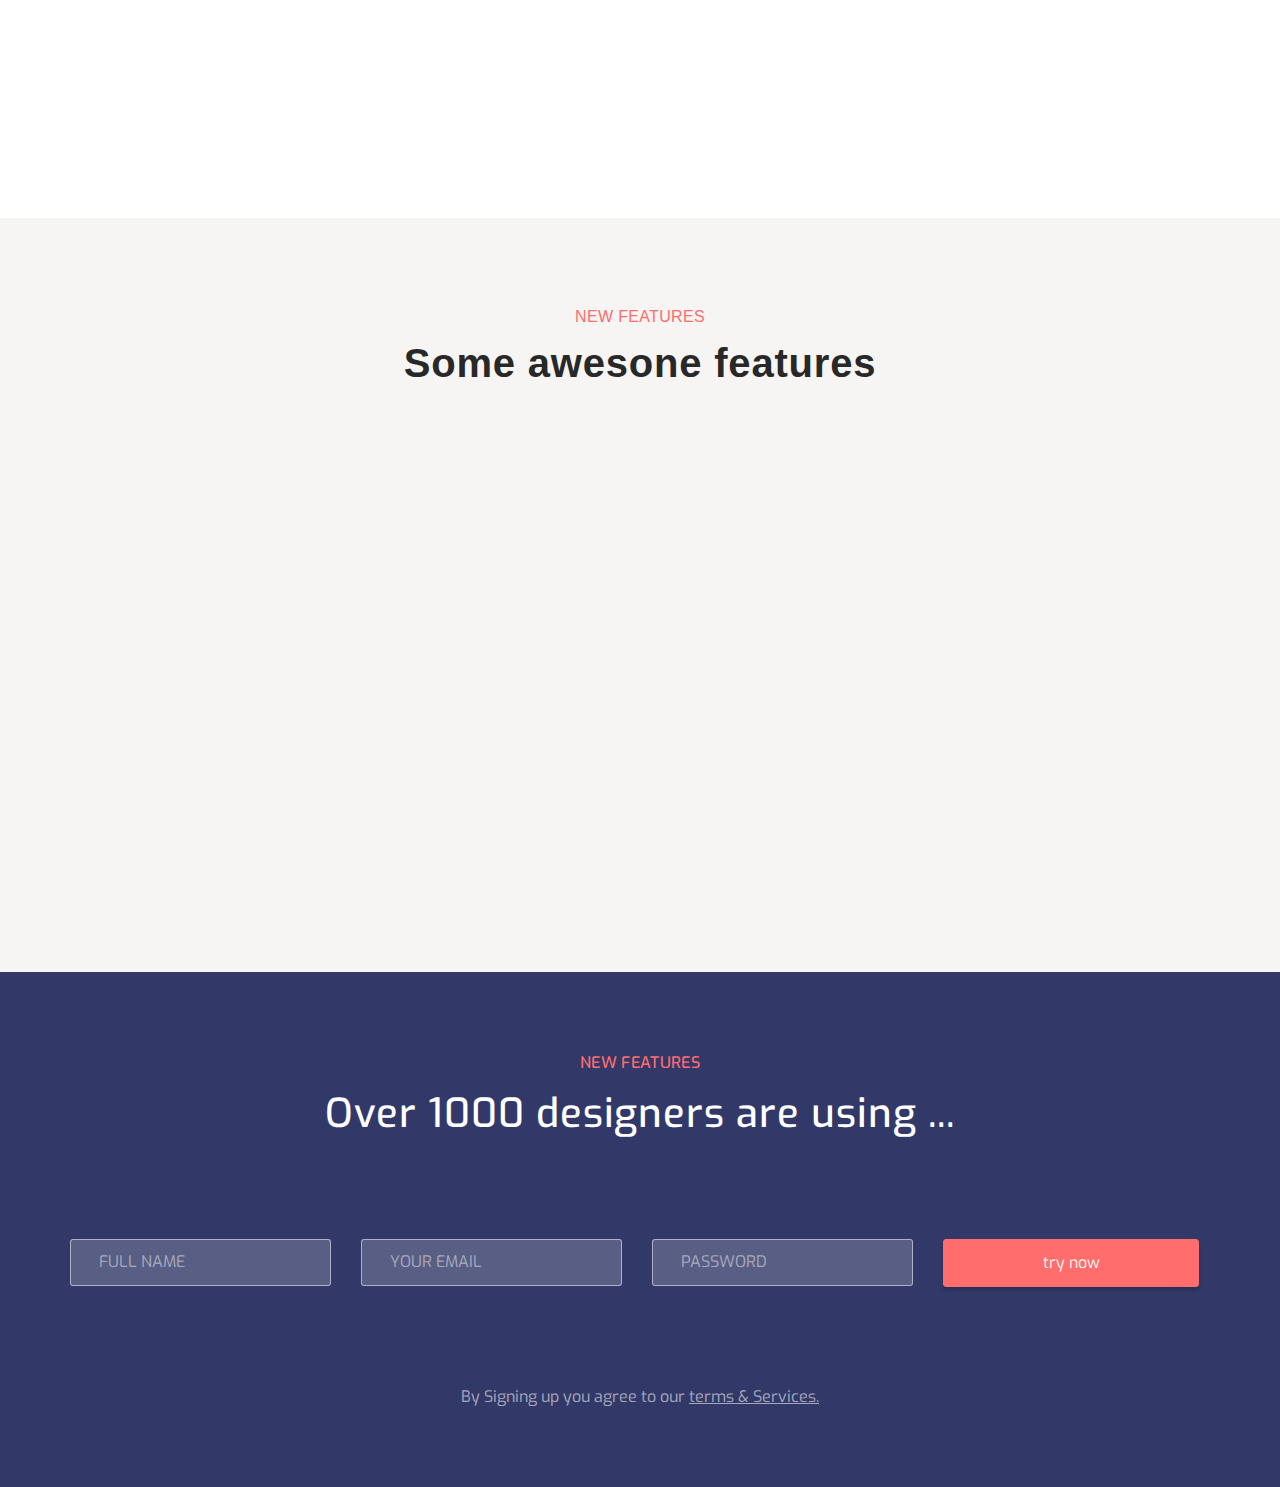
==== commit f3013129: "fix" ====
--- a/new-design/index.html
+++ b/new-design/index.html
@@ -189,36 +189,6 @@
           </p>
         </div>
       </section>
-      <footer class="footer">
-        <div class="footer-block">
-          <h5 class="footer-title"></h5>
-          <p class="footer-sutitle"></p>
-        </div>
-        <div class="footer-block">
-          <h5 class="footer-title"></h5>
-          <p class="footer-sutitle"></p>
-          <p class="footer-sutitle"></p>
-          <p class="footer-sutitle"></p>
-        </div>
-        <div class="footer-block">
-          <h5 class="footer-title"></h5>
-          <p class="footer-sutitle"></p>
-          <p class="footer-sutitle"></p>
-          <p class="footer-sutitle"></p>
-        </div>
-        <div class="footer-block">
-          <h5 class="footer-title"></h5>
-          <form action="#">
-            <input type="text" />
-            <ul>
-              <li></li>
-              <li></li>
-              <li></li>
-              <li></li>
-            </ul>
-          </form>
-        </div>
-      </footer>
     </main>
   </body>
 </html>
